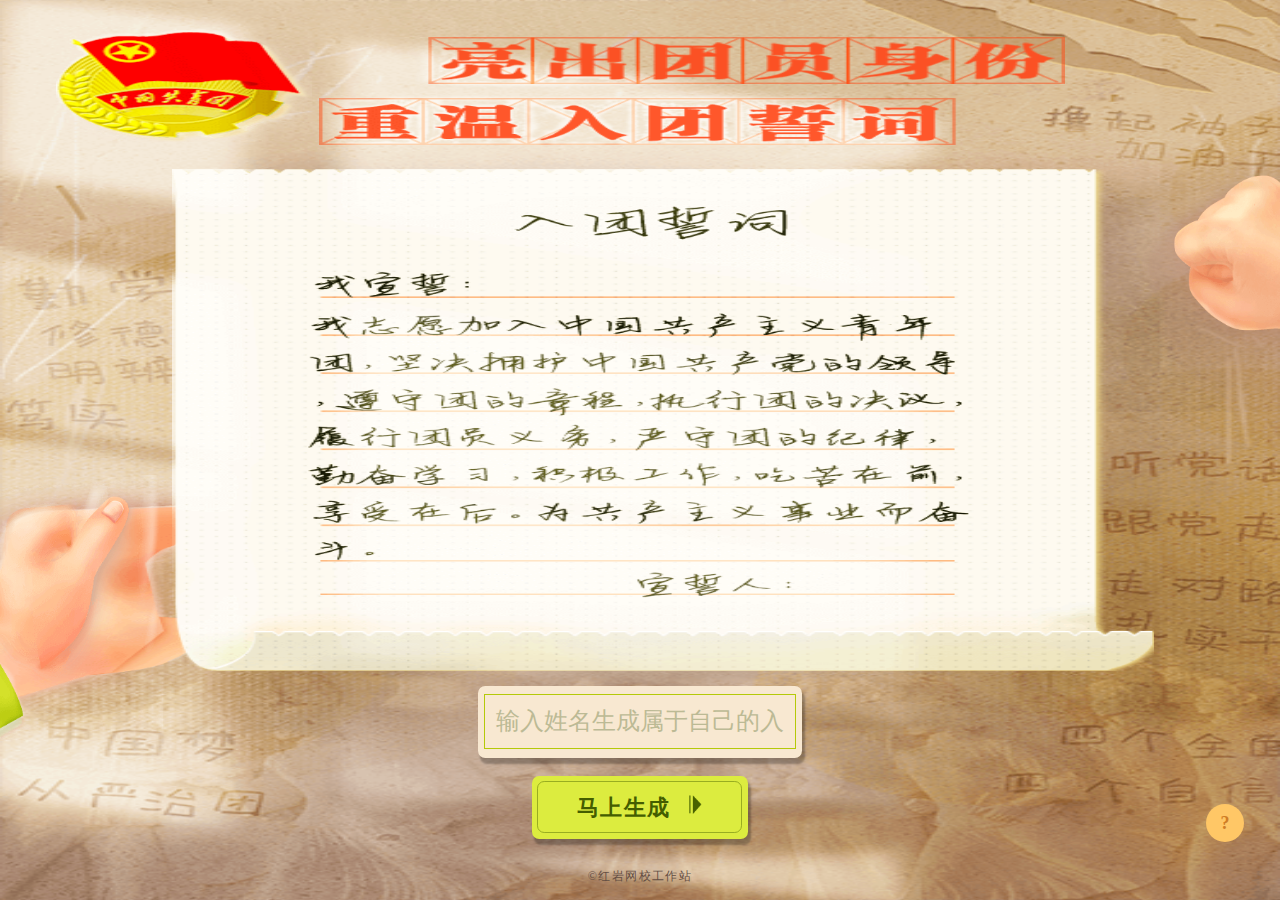
==== index.html @ da6552d7 "fix" ====
<!DOCTYPE html>
<html lang="en">
<head>
    <meta charset="UTF-8">
    <title>活动详情</title>
    <link rel="stylesheet" href="./css/index.css">
    <script>
        !function(a,b){function c(){var b=f.getBoundingClientRect().width;b/i>540&&(b=540*i);var c=b/10;f.style.fontSize=c+"px",k.rem=a.rem=c}var d,e=a.document,f=e.documentElement,g=e.querySelector('meta[name="viewport"]'),h=e.querySelector('meta[name="flexible"]'),i=0,j=0,k=b.flexible||(b.flexible={});if(g){console.warn("将根据已有的meta标签来设置缩放比例");var l=g.getAttribute("content").match(/initial\-scale=([\d\.]+)/);l&&(j=parseFloat(l[1]),i=parseInt(1/j))}else if(h){var m=h.getAttribute("content");if(m){var n=m.match(/initial\-dpr=([\d\.]+)/),o=m.match(/maximum\-dpr=([\d\.]+)/);n&&(i=parseFloat(n[1]),j=parseFloat((1/i).toFixed(2))),o&&(i=parseFloat(o[1]),j=parseFloat((1/i).toFixed(2)))}}if(!i&&!j){var p=(a.navigator.appVersion.match(/android/gi),a.navigator.appVersion.match(/iphone/gi)),q=a.devicePixelRatio;i=p?q>=3&&(!i||i>=3)?3:q>=2&&(!i||i>=2)?2:1:1,j=1/i}if(f.setAttribute("data-dpr",i),!g)if(g=e.createElement("meta"),g.setAttribute("name","viewport"),g.setAttribute("content","initial-scale="+j+", maximum-scale="+j+", minimum-scale="+j+", user-scalable=no"),f.firstElementChild)f.firstElementChild.appendChild(g);else{var r=e.createElement("div");r.appendChild(g),e.write(r.innerHTML)}a.addEventListener("resize",function(){clearTimeout(d),d=setTimeout(c,300)},!1),a.addEventListener("pageshow",function(a){a.persisted&&(clearTimeout(d),d=setTimeout(c,300))},!1),"complete"===e.readyState?e.body.style.fontSize=12*i+"px":e.addEventListener("DOMContentLoaded",function(){e.body.style.fontSize=12*i+"px"},!1),c(),k.dpr=a.dpr=i,k.refreshRem=c,k.rem2px=function(a){var b=parseFloat(a)*this.rem;return"string"==typeof a&&a.match(/rem$/)&&(b+="px"),b},k.px2rem=function(a){var b=parseFloat(a)/this.rem;return"string"==typeof a&&a.match(/px$/)&&(b+="rem"),b}}(window,window.lib||(window.lib={}));
    </script>
</head>
<body>
    <div class="container">
        <div class="cover alert" style="display: none;">
            <div class="alert-box">
                <div class="alert-icon">
                    <img src="./img/aIcon.png" alt="">
                </div>
                <p class="alert-info a-info-1">亲！未输入名字或者名字太长啦，请重新输入</p>
                <div class="alert-confirm">确定</div>
            </div>
        </div>
        <div class="cover developer-info" style="display: none;">
            <div class="developer">
                <p class="dev-item">产品策划:<span class="dev-name">杨奇凡</span></p>
                <p class="dev-item">视觉设计:<span class="dev-name">李相玲</span></p>
                <p class="dev-item">前端开发:<span class="dev-name">刘荣博</span></p>
                <p class="dev-item">后端开发:<span class="dev-name">查森云</span></p>
                <p class="dev-item">指导老师:<span class="dev-name">杨奇凡</span></p>
                <p class="dev-footer">红岩网校工作站出品</p>
                <div class="dev-close-btn">
                    <div class="close-btn-icon"></div>
                </div>
            </div>
        </div>
        <div class="header">
            <div class="logo">
                <img src="./img/logo.png" alt="">
            </div>
            <h2 class="title">
                <img src="./img/title.png" alt="">
            </h2>
        </div>
        <div class="content">
            <div class="paper">
                <img src="./img/paper.png" alt="">
            </div>
            <div class="left-hand-1">
                <img src="./img/lefth1.png" alt="">
            </div>
            <div class="left-hand-2">
                <img src="./img/lefth2.png" alt="">
            </div>
            <div class="right-hand">
                <img src="./img/righth.png" alt="">
            </div>
        </div>
        <form action="./content.html" method="get" class="form">
            <div class="input-name">
                <textarea name="name" class="names" placeholder="输入姓名生成属于自己的入团誓词"></textarea>
            </div>
            <div class="build-btn">
                <button>
                    <div class="btn-inner">马上生成<span class="icon"></span></div>
                </button>
            </div>
        </form>
        <div class="info">?</div>
        <div class="copyright">©红岩网校工作站</div>
    </div>
</body>
<script src="./js/index.js"></script>
<script src="http://res.wx.qq.com/open/js/jweixin-1.0.0.js"></script>
 <script src="http://hongyan.cqupt.edu.cn/wx-api/share.js"></script>
<script>
    WXSHARE.config({debug: false});
    WXSHARE.ready(function() {
        var option = {
        title: "test",
        link: "http://hongyan.cqupt.edu.cn/leifeng/index.html",
        imgUrl: 'http://hongyan.cqupt.edu.cn/leifeng/image/jinli.png',
        desc: '',
        type: '',
        success: function() {
            console.log('分享成功');
        },
        cancel: function() {
            console.log('取消分享');
        },
    };
    wx.onMenuShareTimeline(option);
    wx.onMenuShareAppMessage(option);
    wx.onMenuShareQQ(option);
    wx.onMenuShareWeibo(option);
    wx.onMenuShareQZone(option);
});
</script>
</html>
---- css/index.css ----
body,
h1,
h2,
p {
  margin: 0px;
  padding: 0px;
}
.container {
  position: relative;
  height: 16.73333333rem;
  width: 100%;
  background-image: url(../img/bg.png);
  background-size: 100% 100%;
  background-position: center center;
  background-repeat: no-repeat;
}
.header {
  height: 16.40816327%;
  margin-bottom: 0.38666667rem;
}
.header .logo {
  position: relative;
  float: left;
  z-index: 3;
  margin-left: 4.4%;
  margin-top: 0.53333333rem;
  height: 76.61691542%;
  width: 20%;
}
.header .logo img {
  height: 100%;
  width: 100%;
}
.header .title {
  float: right;
  position: relative;
  z-index: 10;
  height: 1.96rem;
  height: 73.13432836%;
  width: 58.26666667%;
  margin-right: 16.8%;
  margin-top: 0.68rem;
}
.header .title img {
  display: block;
  height: 100%;
  width: 100%;
}
.header:before,
.header:after {
  display: table;
  content: "";
  clear: both;
}
.content {
  position: relative;
  height: 55.77689243%;
  width: 100%;
  margin-bottom: 0.28rem;
}
.content .paper {
  position: relative;
  z-index: 10;
  height: 100%;
  width: 76.66666667%;
  margin-left: 13.46666667%;
}
.content .paper img {
  height: 100%;
  width: 100%;
}
.content .left-hand-1 {
  position: absolute;
  z-index: 5;
  left: 0;
  bottom: -2.38666667rem;
  height: 6.01333333rem;
  width: 21.86666667%;
}
.content .left-hand-1 img {
  height: 100%;
  width: 100%;
}
.content .left-hand-2 {
  position: absolute;
  z-index: 15;
  left: 0;
  bottom: -1.72rem;
  height: 5.33333333rem;
  width: 3.01333333rem;
}
.content .left-hand-2 img {
  height: 100%;
  width: 100%;
}
.content .right-hand {
  position: absolute;
  z-index: 15;
  right: 0;
  top: -0.44rem;
  height: 6.98666667rem;
  width: 2.65333333rem;
}
.content .right-hand img {
  height: 100%;
  width: 100%;
}
.input-name {
  height: 1.34666667rem;
  width: 6rem;
  margin: 0 auto 0.32rem;
  padding-top: 0.16rem;
  box-sizing: border-box;
  background-color: #f8e8d1;
  border-radius: 0.13333333rem;
  box-shadow: 0.05333333rem 0.09333333rem 0.04rem rgba(0, 0, 0, 0.28);
}
.input-name textarea {
  display: block;
  height: 0.97333333rem;
  width: 5.73333333rem;
  padding: 0;
  margin-left: auto;
  margin-right: auto;
  border: 0.02666667rem solid #b5c908;
  outline: none;
  resize: none;
  background-color: #f8e8d1;
  font-size: 24px;
  font-family: "PingFang SC", "Hiragino Sans GB", "Heiti SC", "Microsoft YaHei", "WenQuanYi Micro Hei";
  line-height: 0.97333333rem;
  text-align: center;
  color: #bcba95;
}
.input-name textarea::-webkit-input-placeholder {
  font-family: "PingFang SC", "Hiragino Sans GB", "Heiti SC", "Microsoft YaHei", "WenQuanYi Micro Hei";
  color: #bcba95;
}
.input-name textarea::-moz-input-placeholder {
  font-family: "PingFang SC", "Hiragino Sans GB", "Heiti SC", "Microsoft YaHei", "WenQuanYi Micro Hei";
  color: #bcba95;
}
.build-btn button {
  display: block;
  height: 1.17333333rem;
  width: 4.01333333rem;
  margin: 0 auto;
  padding: 0;
  background-color: #dcec3f;
  outline: none;
  border: none;
  border-radius: 0.13333333rem;
  box-shadow: 0.05333333rem 0.09333333rem 0.04rem rgba(0, 0, 0, 0.28);
}
.build-btn .btn-inner {
  height: 0.96rem;
  width: 3.78666667rem;
  margin: 0.10666667rem;
  border: 0.02666667rem solid #98ad21;
  border-radius: 0.13333333rem;
  box-sizing: border-box;
  font-size: 44px;
  font-family: "STSong", "SimSun";
  line-height: 0.96rem;
  letter-spacing: 0.02666667rem;
  font-weight: bold;
  text-align: center;
  color: #445d00;
}
.icon {
  display: inline-block;
  height: 0.34666667rem;
  width: 0.25333333rem;
  margin-bottom: 0.02666667rem;
  margin-left: 0.33333333rem;
  background-image: url("[data-uri]");
  background-repeat: no-repeat;
  background-size: 100% 100%;
  background-position: center;
}
.copyright {
  position: absolute;
  bottom: 0.33333333rem;
  width: 100%;
  color: #644e43;
  text-align: center;
  line-height: 1;
  letter-spacing: 0.02666667rem;
  font-family: "PingFang SC", "Hiragino Sans GB", "Heiti SC", "Microsoft YaHei", "WenQuanYi Micro Hei";
}
.cover {
  position: fixed;
  z-index: 10000;
  top: 0;
  left: 0;
  height: 100%;
  width: 100%;
  background-color: rgba(0, 0, 0, 0.3);
  overflow: hidden;
}
.cover .alert-box {
  width: 72.53333333%;
  height: 5.93333333rem;
  margin: 4.90666667rem auto 0;
  padding-top: 0.76rem;
  box-sizing: border-box;
  background-color: #fffddc;
  border-radius: 0.13333333rem;
  font-family: "PingFang SC", "Hiragino Sans GB", "Heiti SC", "Microsoft YaHei", "WenQuanYi Micro Hei";
  box-shadow: 0rem 0rem 0.26666667rem 0rem rgba(0, 0, 0, 0.7);
  -webkit-animation: bounce-in 0.2s both;
  animation: bounce-in 0.2s both;
}
.cover .alert-box .alert-icon {
  height: 1.17333333rem;
  width: 2.30666667rem;
  margin: 0 auto 0.73333333rem;
}
.cover .alert-box .alert-icon img {
  height: 100%;
  width: 100%;
}
.cover .alert-box .alert-info {
  text-align: center;
  color: #b69560;
  line-height: 1;
}
.cover .alert-box .a-info-1 {
  margin-bottom: 0.24rem;
  letter-spacing: 0.02rem;
  text-indent: 0.37333333rem;
}
.cover .alert-box .a-info-2 {
  letter-spacing: 0.024rem;
}
.cover .alert-box .alert-confirm {
  height: 0.92rem;
  width: 2.50666667rem;
  margin: 0.65333333rem auto 0;
  background-color: #ff8575;
  border-radius: 0.13333333rem;
  line-height: 0.92rem;
  text-align: center;
  letter-spacing: 0.2rem;
  text-indent: 0.13333333rem;
  color: #fff;
  box-shadow: 0.02666667rem 0.06666667rem 0.02666667rem rgba(0, 0, 0, 0.15);
}
.info {
  position: absolute;
  bottom: 1.06666667rem;
  right: 2.8%;
  height: 0.70666667rem;
  width: 0.70666667rem;
  background-color: #ffc766;
  border-radius: 100%;
  text-align: center;
  line-height: 0.70666667rem;
  color: #d07d25;
  font-weight: bold;
  font-family: "PingFang SC", "Hiragino Sans GB", "Heiti SC", "Microsoft YaHei", "WenQuanYi Micro Hei";
}
.developer {
  position: relative;
  height: 6.17333333rem;
  width: 58.26666667%;
  margin: 4.46666667rem auto 0;
  padding-top: 0.90666667rem;
  background-color: #fffddc;
  border-radius: 0.13333333rem;
  box-sizing: border-box;
  font-family: "PingFang SC", "Hiragino Sans GB", "Heiti SC", "Microsoft YaHei", "WenQuanYi Micro Hei";
  text-align: center;
  color: #b69560;
  -webkit-animation: bounce-in 0.2s both;
  animation: bounce-in 0.2s both;
  box-shadow: 0rem 0rem 0.26666667rem 0rem rgba(0, 0, 0, 0.7);
}
.developer .dev-item {
  margin-bottom: 0.44rem;
  text-indent: 0.13333333rem;
  line-height: 1;
  letter-spacing: 0.05333333rem;
}
.developer .dev-name {
  display: inline-block;
  letter-spacing: 0.2rem;
  text-indent: 0.26666667rem;
}
.developer .dev-footer {
  line-height: 1;
  letter-spacing: 0.04rem;
}
.developer .dev-close-btn {
  position: absolute;
  top: -0.38666667rem;
  right: -0.38666667rem;
  height: 0.8rem;
  width: 0.8rem;
  background-color: #ff8575;
  border-radius: 100%;
}
.developer .dev-close-btn .close-btn-icon {
  position: absolute;
  top: 50%;
  left: 50%;
  margin-top: -0.23333333rem;
  margin-left: -0.23333333rem;
  height: 0.46666667rem;
  width: 0.46666667rem;
  -webkit-transform: rotate(44deg);
  -ms-transform: rotate(44deg);
  transform: rotate(44deg);
}
.developer .dev-close-btn .close-btn-icon:before {
  content: "";
  position: absolute;
  top: 0.20666667rem;
  left: 0;
  height: 0.05333333rem;
  width: 0.46666667rem;
  background-color: #fff;
}
.developer .dev-close-btn .close-btn-icon:after {
  content: "";
  position: absolute;
  top: 0;
  left: 0.20666667rem;
  height: 0.46666667rem;
  width: 0.05333333rem;
  background-color: #fff;
}
@keyframes bounce-in {
  0% {
    opacity: 0;
    -webkit-transform: scale(0.5);
    transform: scale(0.5);
  }
  100% {
    opacity: 1;
    -webkit-transform: scale(1);
    transform: scale(1);
  }
}
[data-dpr="1"] .names {
  font-size: 18px;
}
[data-dpr="2"] .names {
  font-size: 36px;
}
[data-dpr="3"] .names {
  font-size: 54px;
}
[data-dpr="1"] textarea::-webkit-input-placeholder {
  font-size: 24px;
}
[data-dpr="2"] textarea::-webkit-input-placeholder {
  font-size: 24px;
}
[data-dpr="3"] textarea::-webkit-input-placeholder {
  font-size: 24px;
}
[data-dpr="1"] .btn-inner {
  font-size: 22px;
}
[data-dpr="2"] .btn-inner {
  font-size: 44px;
}
[data-dpr="3"] .btn-inner {
  font-size: 66px;
}
[data-dpr="1"] .copyright {
  font-size: 12px;
}
[data-dpr="2"] .copyright {
  font-size: 24px;
}
[data-dpr="3"] .copyright {
  font-size: 36px;
}
[data-dpr="1"] .alert-content {
  font-size: 16px;
}
[data-dpr="2"] .alert-content {
  font-size: 32px;
}
[data-dpr="3"] .alert-content {
  font-size: 48px;
}
[data-dpr="1"] .alert-confirm {
  font-size: 18px;
}
[data-dpr="2"] .alert-confirm {
  font-size: 36px;
}
[data-dpr="3"] .alert-confirm {
  font-size: 54px;
}
[data-dpr="1"] .info {
  font-size: 18px;
}
[data-dpr="2"] .info {
  font-size: 34px;
}
[data-dpr="3"] .info {
  font-size: 54px;
}
[data-dpr="1"] .alert-info {
  font-size: 14px;
}
[data-dpr="2"] .alert-info {
  font-size: 28px;
}
[data-dpr="3"] .alert-info {
  font-size: 42px;
}
[data-dpr="1"] .alert-confirm {
  font-size: 14px;
}
[data-dpr="2"] .alert-confirm {
  font-size: 28px;
}
[data-dpr="3"] .alert-confirm {
  font-size: 42px;
}
[data-dpr="1"] .developer {
  font-size: 14px;
}
[data-dpr="2"] .developer {
  font-size: 28px;
}
[data-dpr="3"] .developer {
  font-size: 42px;
}
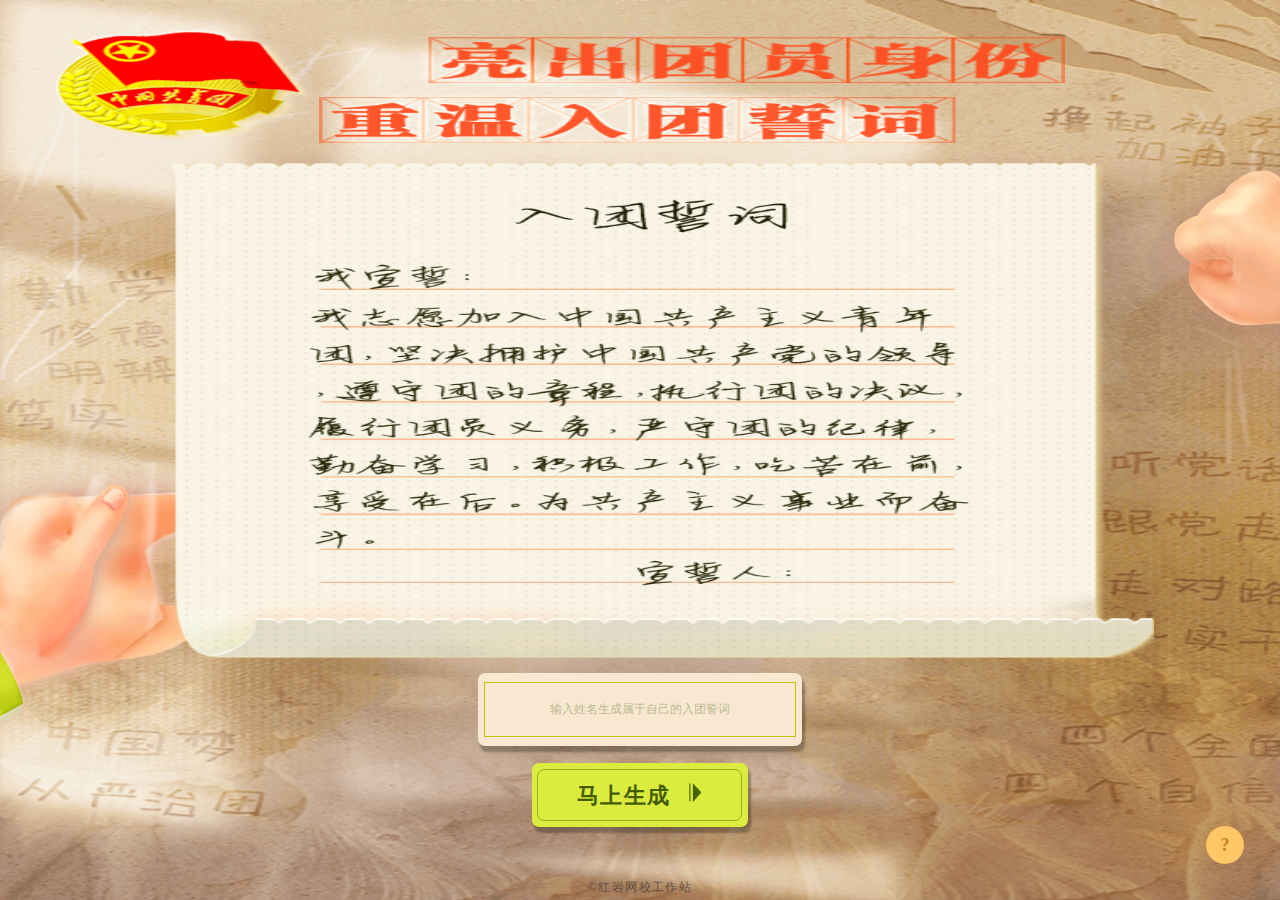
==== commit a659f8d6: "test" ====
--- a/index.html
+++ b/index.html
@@ -42,7 +42,7 @@
         </div>
         <div class="content">
             <div class="paper">
-                <img src="./img/paper.png" alt="">
+                <img src="./img/p1.png" alt="">
             </div>
             <div class="left-hand-1">
                 <img src="./img/lefth1.png" alt="">
--- a/css/index.css
+++ b/css/index.css
@@ -15,7 +15,6 @@
   background-repeat: no-repeat;
 }
 .header {
-  height: 16.40816327%;
   margin-bottom: 0.38666667rem;
 }
 .header .logo {
@@ -24,7 +23,7 @@
   z-index: 3;
   margin-left: 4.4%;
   margin-top: 0.53333333rem;
-  height: 76.61691542%;
+  height: 2.05333333rem;
   width: 20%;
 }
 .header .logo img {
@@ -36,7 +35,6 @@
   position: relative;
   z-index: 10;
   height: 1.96rem;
-  height: 73.13432836%;
   width: 58.26666667%;
   margin-right: 16.8%;
   margin-top: 0.68rem;
@@ -54,7 +52,7 @@
 }
 .content {
   position: relative;
-  height: 55.77689243%;
+  height: 54.98007968%;
   width: 100%;
   margin-bottom: 0.28rem;
 }
@@ -180,7 +178,7 @@
 }
 .copyright {
   position: absolute;
-  bottom: 0.33333333rem;
+  bottom: 0.81632653%;
   width: 100%;
   color: #644e43;
   text-align: center;
@@ -248,7 +246,7 @@
 }
 .info {
   position: absolute;
-  bottom: 1.06666667rem;
+  bottom: 0.66666667rem;
   right: 2.8%;
   height: 0.70666667rem;
   width: 0.70666667rem;
@@ -352,13 +350,22 @@
   font-size: 54px;
 }
 [data-dpr="1"] textarea::-webkit-input-placeholder {
-  font-size: 24px;
+  font-size: 12px;
 }
 [data-dpr="2"] textarea::-webkit-input-placeholder {
   font-size: 24px;
 }
 [data-dpr="3"] textarea::-webkit-input-placeholder {
+  font-size: 36px;
+}
+[data-dpr="1"] textarea::-moz-input-placeholder {
+  font-size: 12px;
+}
+[data-dpr="2"] textarea::-moz-input-placeholder {
   font-size: 24px;
+}
+[data-dpr="3"] textarea::-moz-input-placeholder {
+  font-size: 36px;
 }
 [data-dpr="1"] .btn-inner {
   font-size: 22px;
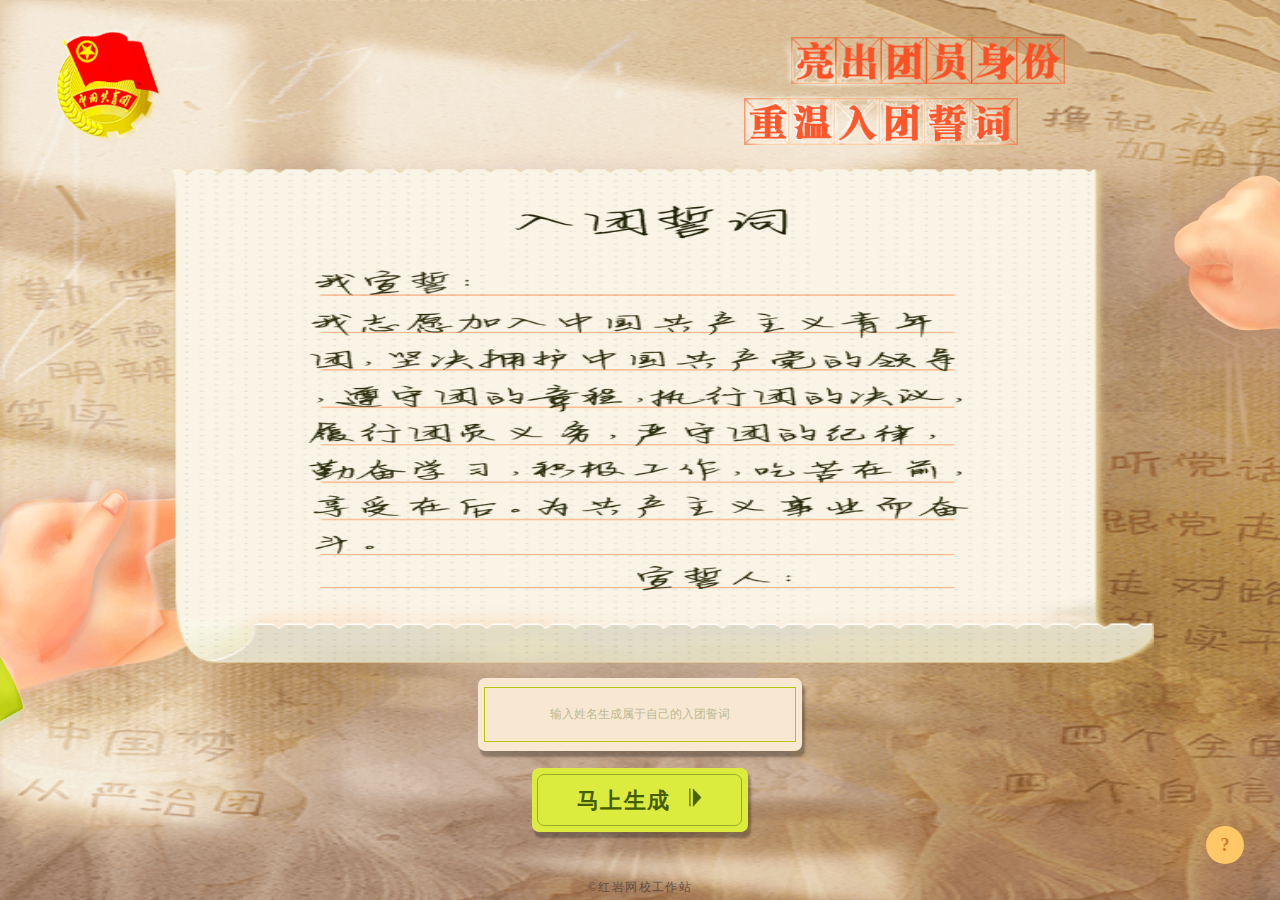
==== commit bc09732d: "test" ====
--- a/index.html
+++ b/index.html
@@ -42,7 +42,7 @@
         </div>
         <div class="content">
             <div class="paper">
-                <img src="./img/p1.png" alt="">
+                <img src="./img/paper.png" alt="">
             </div>
             <div class="left-hand-1">
                 <img src="./img/lefth1.png" alt="">
--- a/css/index.css
+++ b/css/index.css
@@ -15,6 +15,7 @@
   background-repeat: no-repeat;
 }
 .header {
+  height: 16.40816327%;
   margin-bottom: 0.38666667rem;
 }
 .header .logo {
@@ -23,8 +24,8 @@
   z-index: 3;
   margin-left: 4.4%;
   margin-top: 0.53333333rem;
-  height: 2.05333333rem;
-  width: 20%;
+  height: 76.61691542%;
+  width: 2rem;
 }
 .header .logo img {
   height: 100%;
@@ -35,7 +36,7 @@
   position: relative;
   z-index: 10;
   height: 1.96rem;
-  width: 58.26666667%;
+  height: 73.13432836%;
   margin-right: 16.8%;
   margin-top: 0.68rem;
 }
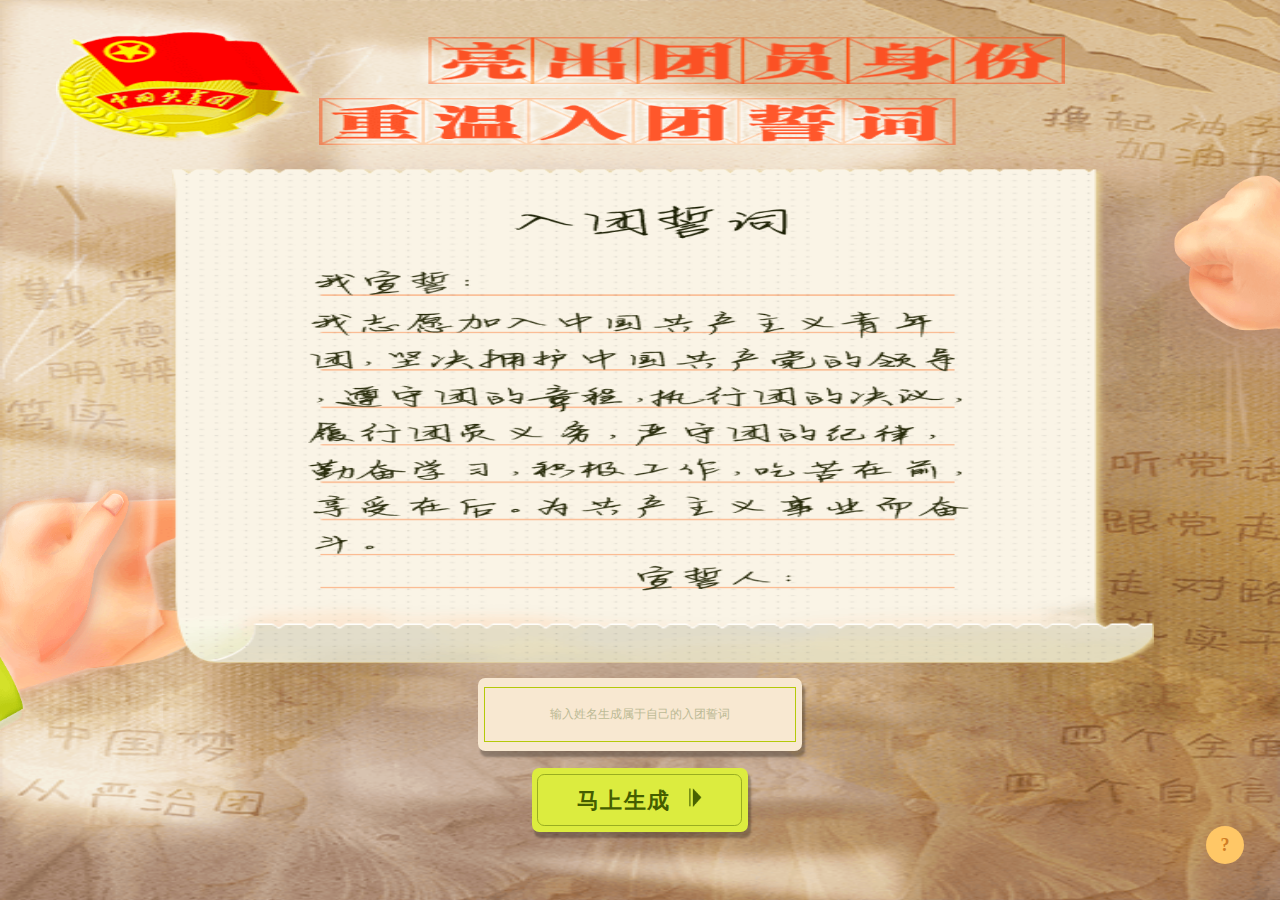
==== commit 6c2b960c: "test" ====
--- a/index.html
+++ b/index.html
@@ -65,7 +65,7 @@
             </div>
         </form>
         <div class="info">?</div>
-        <div class="copyright">©红岩网校工作站</div>
+        <!-- <div class="copyright">©红岩网校工作站</div> -->
     </div>
 </body>
 <script src="./js/index.js"></script>
--- a/css/index.css
+++ b/css/index.css
@@ -25,7 +25,7 @@
   margin-left: 4.4%;
   margin-top: 0.53333333rem;
   height: 76.61691542%;
-  width: 2rem;
+  width: 20%;
 }
 .header .logo img {
   height: 100%;
@@ -35,8 +35,8 @@
   float: right;
   position: relative;
   z-index: 10;
-  height: 1.96rem;
   height: 73.13432836%;
+  width: 58.26666667%;
   margin-right: 16.8%;
   margin-top: 0.68rem;
 }
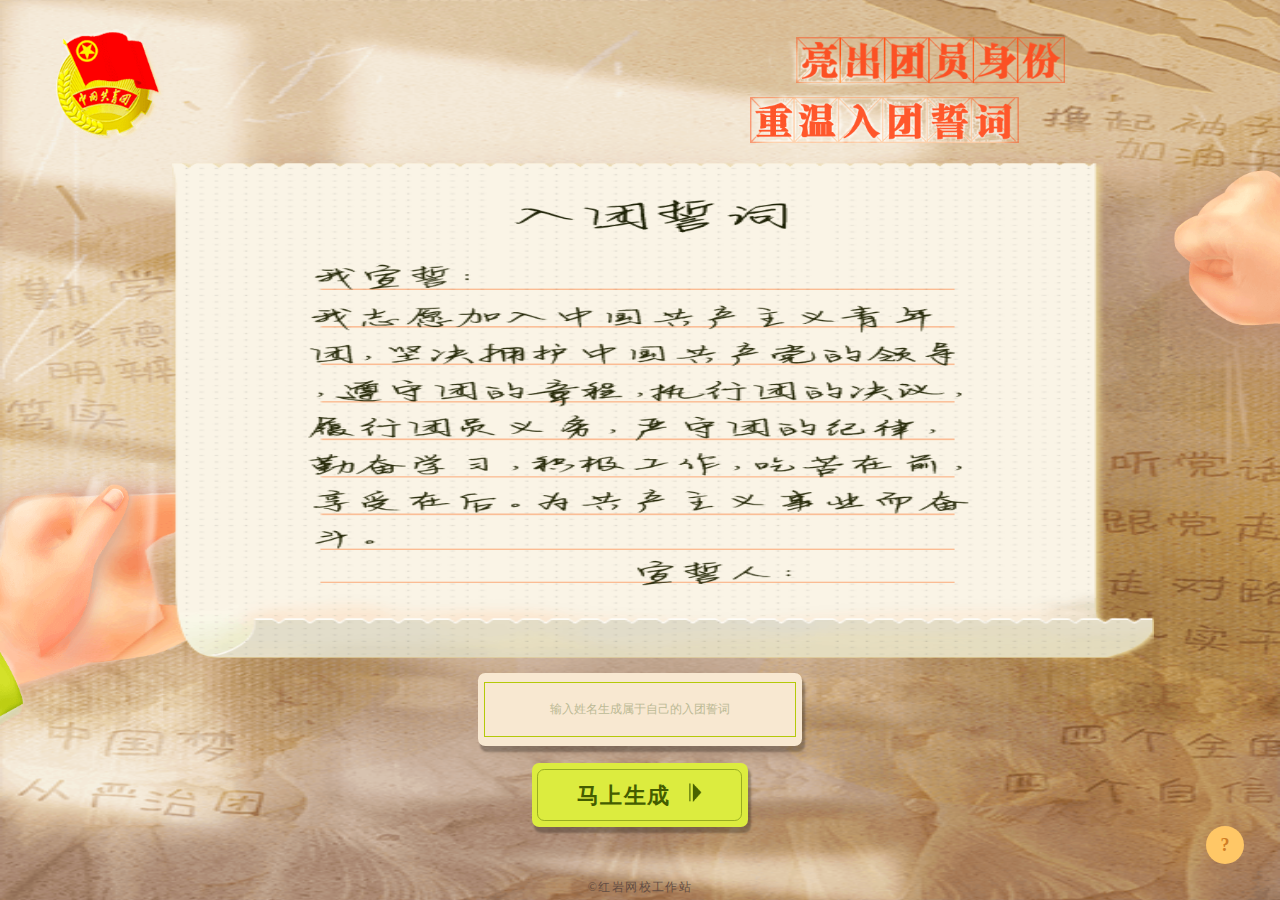
==== commit 506630d3: "fix header" ====
--- a/index.html
+++ b/index.html
@@ -65,7 +65,7 @@
             </div>
         </form>
         <div class="info">?</div>
-        <!-- <div class="copyright">©红岩网校工作站</div> -->
+        <div class="copyright">©红岩网校工作站</div>
     </div>
 </body>
 <script src="./js/index.js"></script>
--- a/css/index.css
+++ b/css/index.css
@@ -15,7 +15,6 @@
   background-repeat: no-repeat;
 }
 .header {
-  height: 16.40816327%;
   margin-bottom: 0.38666667rem;
 }
 .header .logo {
@@ -24,8 +23,8 @@
   z-index: 3;
   margin-left: 4.4%;
   margin-top: 0.53333333rem;
-  height: 76.61691542%;
-  width: 20%;
+  height: 2.05333333rem;
+  width: 2rem;
 }
 .header .logo img {
   height: 100%;
@@ -35,8 +34,8 @@
   float: right;
   position: relative;
   z-index: 10;
-  height: 73.13432836%;
-  width: 58.26666667%;
+  height: 1.96rem;
+  width: 5.82666667rem;
   margin-right: 16.8%;
   margin-top: 0.68rem;
 }
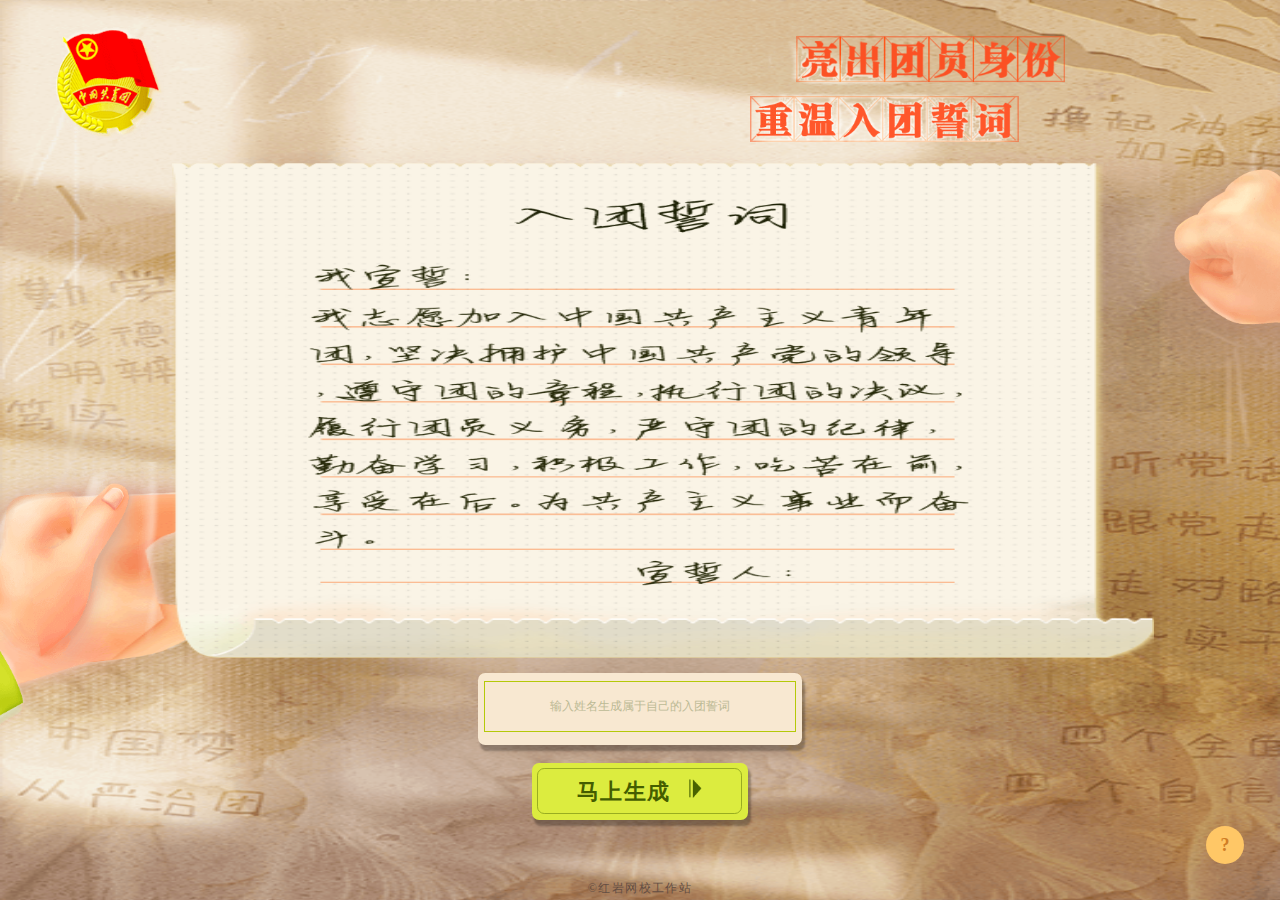
==== commit c9a62977: "fix: share" ====
--- a/index.html
+++ b/index.html
@@ -72,26 +72,27 @@
 <script src="http://res.wx.qq.com/open/js/jweixin-1.0.0.js"></script>
  <script src="http://hongyan.cqupt.edu.cn/wx-api/share.js"></script>
 <script>
-    WXSHARE.config({debug: false});
-    WXSHARE.ready(function() {
-        var option = {
-        title: "test",
-        link: "http://hongyan.cqupt.edu.cn/leifeng/index.html",
-        imgUrl: 'http://hongyan.cqupt.edu.cn/leifeng/image/jinli.png',
-        desc: '',
-        type: '',
+    var option = {
+        title: "快来生成你的入团誓词名片吧！",
+        link: "",
+        imgUrl: "",
+        desc: "亮出团员身份，重温入团誓词！",
+        type: "",
         success: function() {
             console.log('分享成功');
         },
         cancel: function() {
             console.log('取消分享');
-        },
+        }
     };
+    WXSHARE.config({debug: false});
+    WXSHARE.ready(function() {
+        var option = option;
+    });
     wx.onMenuShareTimeline(option);
     wx.onMenuShareAppMessage(option);
     wx.onMenuShareQQ(option);
     wx.onMenuShareWeibo(option);
     wx.onMenuShareQZone(option);
-});
 </script>
 </html>--- a/css/index.css
+++ b/css/index.css
@@ -22,7 +22,7 @@
   float: left;
   z-index: 3;
   margin-left: 4.4%;
-  margin-top: 0.53333333rem;
+  margin-top: 0.49333333rem;
   height: 2.05333333rem;
   width: 2rem;
 }
@@ -37,7 +37,7 @@
   height: 1.96rem;
   width: 5.82666667rem;
   margin-right: 16.8%;
-  margin-top: 0.68rem;
+  margin-top: 0.66666667rem;
 }
 .header .title img {
   display: block;
@@ -115,7 +115,7 @@
 }
 .input-name textarea {
   display: block;
-  height: 0.97333333rem;
+  height: 0.90666667rem;
   width: 5.73333333rem;
   padding: 0;
   margin-left: auto;
@@ -126,7 +126,7 @@
   background-color: #f8e8d1;
   font-size: 24px;
   font-family: "PingFang SC", "Hiragino Sans GB", "Heiti SC", "Microsoft YaHei", "WenQuanYi Micro Hei";
-  line-height: 0.97333333rem;
+  line-height: 0.90666667rem;
   text-align: center;
   color: #bcba95;
 }
@@ -140,7 +140,7 @@
 }
 .build-btn button {
   display: block;
-  height: 1.17333333rem;
+  height: 1.06666667rem;
   width: 4.01333333rem;
   margin: 0 auto;
   padding: 0;
@@ -151,7 +151,7 @@
   box-shadow: 0.05333333rem 0.09333333rem 0.04rem rgba(0, 0, 0, 0.28);
 }
 .build-btn .btn-inner {
-  height: 0.96rem;
+  height: 0.85333333rem;
   width: 3.78666667rem;
   margin: 0.10666667rem;
   border: 0.02666667rem solid #98ad21;
@@ -159,7 +159,7 @@
   box-sizing: border-box;
   font-size: 44px;
   font-family: "STSong", "SimSun";
-  line-height: 0.96rem;
+  line-height: 0.85333333rem;
   letter-spacing: 0.02666667rem;
   font-weight: bold;
   text-align: center;
@@ -178,7 +178,7 @@
 }
 .copyright {
   position: absolute;
-  bottom: 0.81632653%;
+  bottom: 0.65306122%;
   width: 100%;
   color: #644e43;
   text-align: center;
